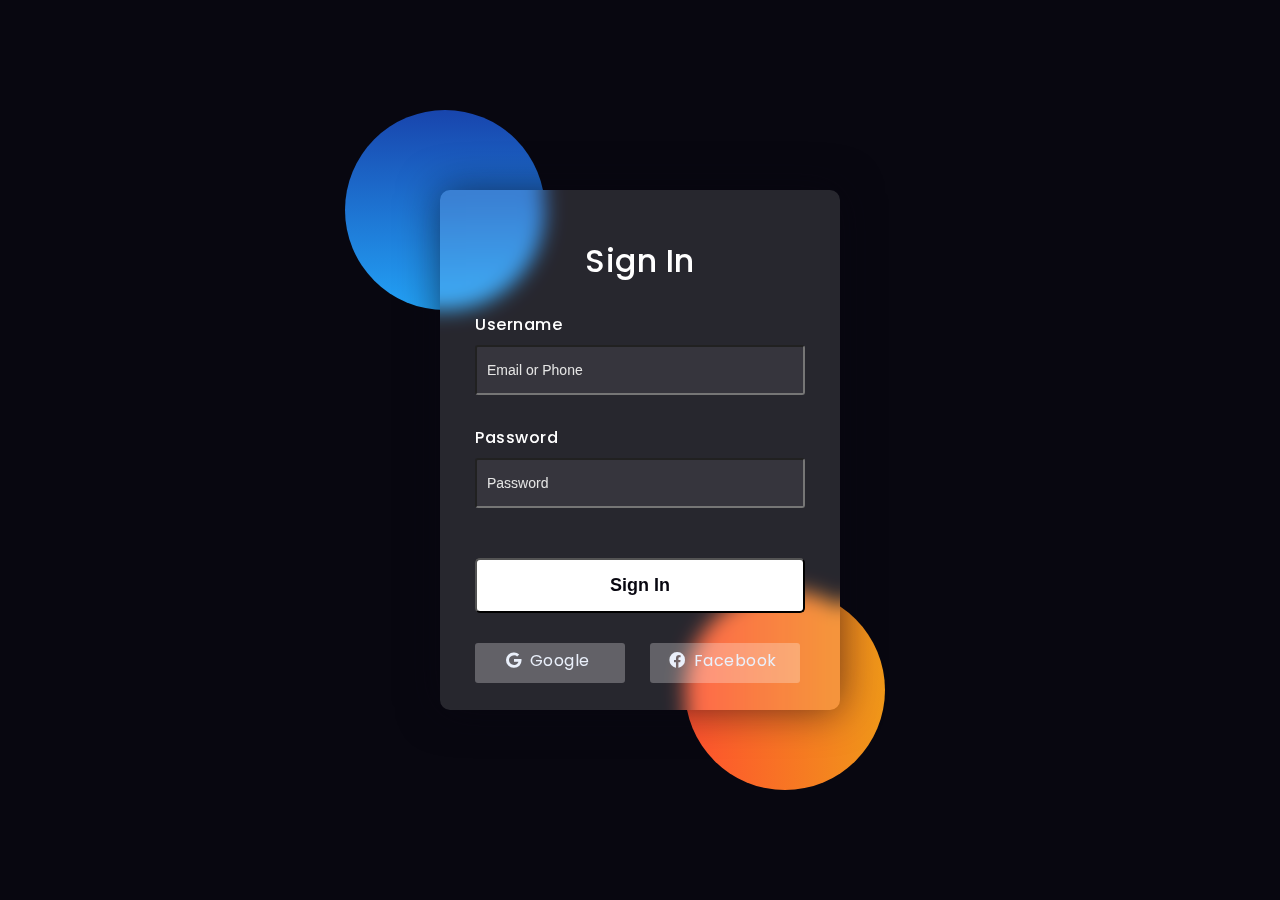
==== App/templates/login.html @ 2c78662c "s" ====
<!DOCTYPE html>
<html lang="en">
<head>
    <title>Sign-In</title>
 
    <link rel="preconnect" href="https://fonts.gstatic.com">
    <link rel="stylesheet" href="https://cdnjs.cloudflare.com/ajax/libs/font-awesome/5.15.4/css/all.min.css">
    <link href="https://fonts.googleapis.com/css2?family=Poppins:wght@300;500;600&display=swap" rel="stylesheet">
   
   <style>
        @import url("../static/css/style.css");
   </style>
    
</head>
<body>
    <div class="background">
        <div class="shape"></div>
        <div class="shape"></div>
    </div>
    <form>
        <h3>Sign In</h3>

        <label for="username">Username</label>
        <input type="text" placeholder="Email or Phone" id="username">

        <label for="password">Password</label>
        <input type="password" placeholder="Password" id="password">

        <button>Sign In</button>
        <div class="social">
          <div class="go"><i class="fab fa-google"></i>  Google</div>
          <div class="fb"><i class="fab fa-facebook"></i>  Facebook</div>
        </div>
    </form>
</body>
</html>
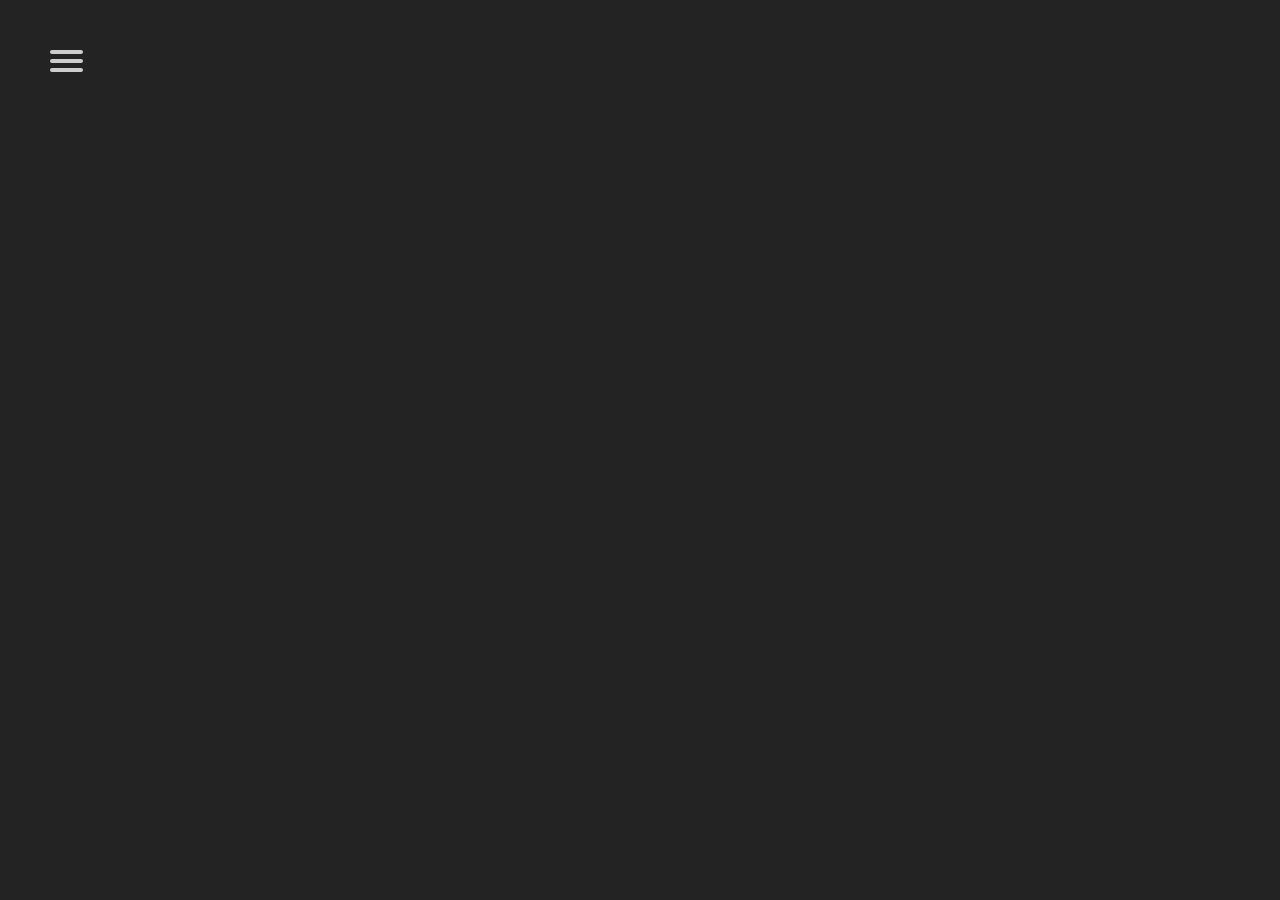
==== commit 76c1c04e: "d" ====
--- a/App/templates/login.html
+++ b/App/templates/login.html
@@ -8,29 +8,39 @@
     <link href="https://fonts.googleapis.com/css2?family=Poppins:wght@300;500;600&display=swap" rel="stylesheet">
    
    <style>
-        @import url("../static/css/style.css");
+        @import url("../static/css/main.css");
    </style>
     
 </head>
-<body>
-    <div class="background">
-        <div class="shape"></div>
-        <div class="shape"></div>
-    </div>
-    <form>
-        <h3>Sign In</h3>
+    <body>
 
-        <label for="username">Username</label>
-        <input type="text" placeholder="Email or Phone" id="username">
+        <nav role="navigation">
+            <div id="menuToggle">
+              <input type="checkbox"/>
+              <span></span>
+              <span></span>
+              <span></span>
+          
+              <ul id="menu">
+                    <a href="/home"><li>
+                        <svg xmlns="http://www.w3.org/2000/svg" viewBox="0 0 512 512"><!--!Font Awesome Free 6.5.2 by @fontawesome - https://fontawesome.com License - https://fontawesome.com/license/free Copyright 2024 Fonticons, Inc.--><path d="M464 256A208 208 0 1 0 48 256a208 208 0 1 0 416 0zM0 256a256 256 0 1 1 512 0A256 256 0 1 1 0 256z"/></svg>
+                        Home
+                    </li></a>
+                    <a href="/login"><li>
+                        <svg xmlns="http://www.w3.org/2000/svg" viewBox="0 0 512 512"><!--!Font Awesome Free 6.5.2 by @fontawesome - https://fontawesome.com License - https://fontawesome.com/license/free Copyright 2024 Fonticons, Inc.--><path d="M256 512A256 256 0 1 0 256 0a256 256 0 1 0 0 512z"/></svg>
+                        Login
+                    </li></a>
+                    <a href="/register"><li>
+                        <svg xmlns="http://www.w3.org/2000/svg" viewBox="0 0 512 512"><!--!Font Awesome Free 6.5.2 by @fontawesome - https://fontawesome.com License - https://fontawesome.com/license/free Copyright 2024 Fonticons, Inc.--><path d="M464 256A208 208 0 1 0 48 256a208 208 0 1 0 416 0zM0 256a256 256 0 1 1 512 0A256 256 0 1 1 0 256z"/></svg>
+                        Register
+                    </li></a>
 
-        <label for="password">Password</label>
-        <input type="password" placeholder="Password" id="password">
 
-        <button>Sign In</button>
-        <div class="social">
-          <div class="go"><i class="fab fa-google"></i>  Google</div>
-          <div class="fb"><i class="fab fa-facebook"></i>  Facebook</div>
-        </div>
-    </form>
-</body>
+              </ul>
+            </div>
+          </nav>
+
+
+       
+    </body>
 </html>
